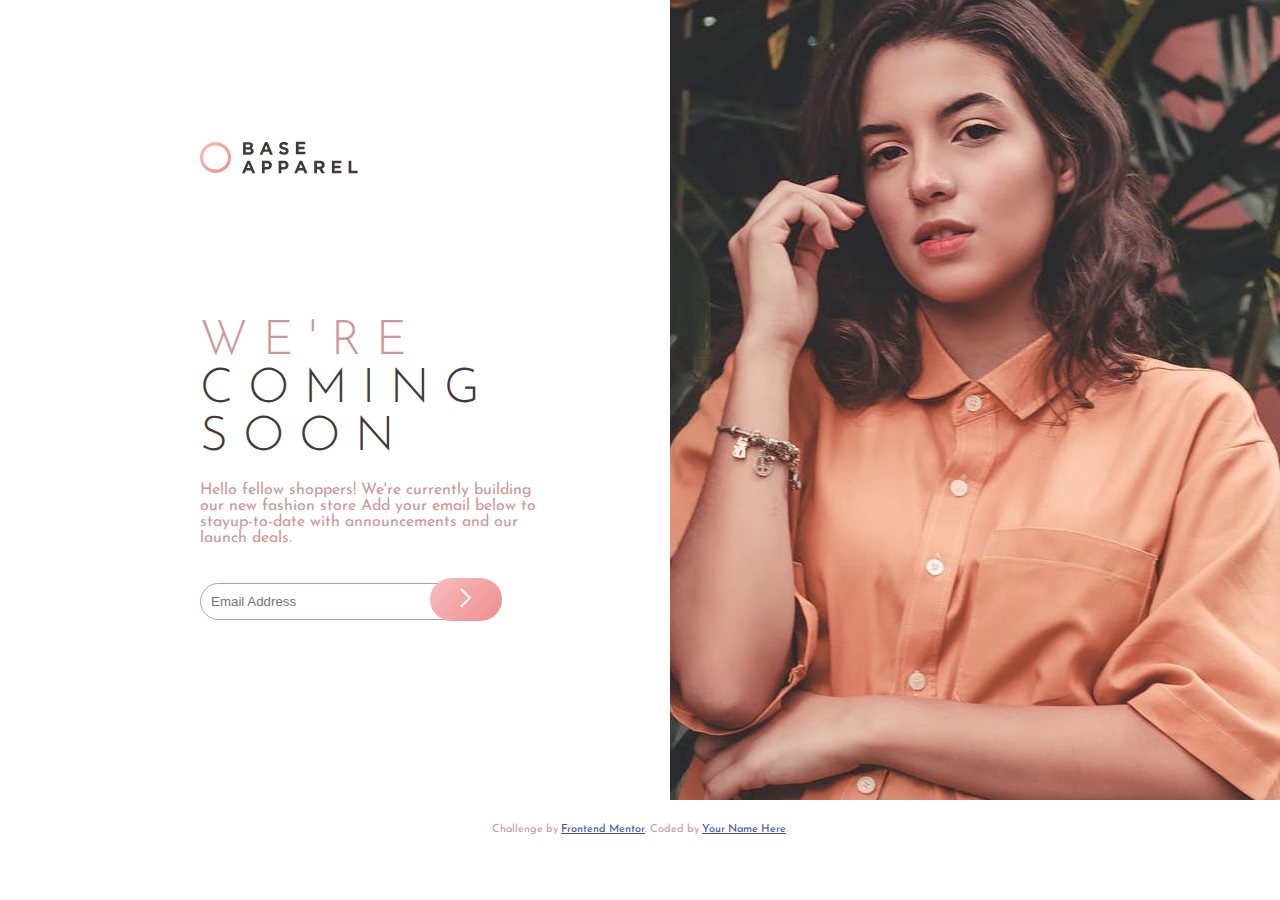
==== base-apparel-coming-soon-master/index.html @ 6a617158 "Add files via upload" ====
<!DOCTYPE html>
<html lang="en">

<head>
  <meta charset="UTF-8">
  <meta name="viewport" content="width=device-width, initial-scale=1.0">

  <link rel="icon" type="image/png" sizes="32x32" href="./images/favicon-32x32.png">
  <link rel="preconnect" href="https://fonts.googleapis.com">
  <link rel="preconnect" href="https://fonts.gstatic.com" crossorigin>
  <link href="https://fonts.googleapis.com/css2?family=Josefin+Sans:ital,wght@0,100..700;1,100..700&display=swap"
    rel="stylesheet">

  <title>Frontend Mentor | Base Apparel coming soon page</title>
  <link rel="stylesheet" href="style.css">
  <style>
    .attribution {
      font-size: 11px;
      text-align: center;
    }

    .attribution a {
      color: hsl(228, 45%, 44%);
    }
  </style>
</head>

<body>
  <div class="hero">
    <div class="info">
      <div class="logo">
        <img src="images/logo.svg" alt="">
      </div>
      <div class="cont">
        <h1>
          W E ' R E
          <span>C O M I N G</span>
          <span>S O O N</span>
        </h1>

        <p>
          Hello fellow shoppers! We're currently building our new <span>fashion store Add your email below to
            stayup-to-date with</span> announcements and our launch deals.
        </p>

      </div>

      <div class="btn-inp">
        <form id="email-form">
          <span  class= "msg-error" style="color: red; opacity:0;">Enter Valid Email!</span>
          <input type="email" required placeholder="Email Address" class="inp" >
          <img src="images/icon-error.svg" alt="" class="error" style="opacity:0;" >
          
          <button class="btn"><img src="images/icon-arrow.svg" alt=""></button>
        </form>
      </div>
    </div>

    <div class="main-img">
      <img src="images/hero-desktop.jpg" alt="" class="first-img">
    </div>
  </div>










  <footer>
    <p class="attribution">
      Challenge by <a href="https://www.frontendmentor.io?ref=challenge" target="_blank">Frontend Mentor</a>.
      Coded by <a href="#">Your Name Here</a>.
    </p>
  </footer>
  <script src="script.js"></script>
</body>

</html>
---- base-apparel-coming-soon-master/style.css ----
* {
    margin: 0;
    padding: 0;
}

body {
    display: flex;
    flex-direction: column;
    font-family: "Josefin Sans", sans-serif;
    font-optical-sizing: auto;
}
.hero{
    display: flex;
    align-items: center;
    justify-content: space-between;
}
.info{
    display: flex;
    flex-direction: column;
    width: 350px;
    padding-left: 300px;
}
.error{
    position: relative;
    top: 7px;
    right: 80px;
}

h1 {
    margin-top: 100px;
    font-size: 3rem;
    font-weight: 300;
    color: hsl(0, 36%, 70%);
}

h1 span {
    color: hsl(0, 6%, 24%);
    display: block;
}

p {
    color: hsl(0, 36%, 70%);
    margin-top: 20px;
}


input {
    padding: 10px 100px 10px 10px;
    border: 1px solid hsl(0, 36%, 70%);
    border-radius: 20px;
}

button {
    padding: 10px 30px 10px 30px;
    border-radius: 30px;
    border: none;
    background: linear-gradient(135deg, hsl(0, 80%, 86%), hsl(0, 74%, 74%));
    z-index:10;
    position: relative;
    top: -42px;
    left: 230px;
    
}
button:hover{
    box-shadow:2px 2px 2px grey;
    padding: 12px 32px 12px 32px;
    margin-top: -1px;
}

.btn-inp {
    display: flex;
    margin-top:20px ;
    height: fit-content;
}
.logo{
    margin-bottom: 40px;
}
.cont{
    align-self: center;
}

@media (max-width:1280px){
    .info{
        padding-left: 200px;
    }
    
}
@media (max-width:884px){
    .info{
        padding-left: 80px;
    }
    .sec-img{
        width: 450px;
    }
    
}
@media (max-width:912px){
    .first-img{
        height: 600px;
    }
}
@media (max-width:1100px){
    .info{
        padding-left: 40px;
    }
}
@media (max-width:768px){
    .hero{
        display: flex;
        flex-direction: column;
        align-items: center;
        justify-content: space-between;
        
    }
    .info{
        padding-left: 40px;
        order:2;
    }
    .logo{
        padding-top: 10px;
       
    }
    .main-img{
        order: 1;
    }
    h1{
        margin-top: 40px;
    }
   
}

@media (max-width:428px){
    .main-img{
        content: url("images/hero-mobile.jpg");
    }
    h1{
        margin-top: 40px;
    }
}
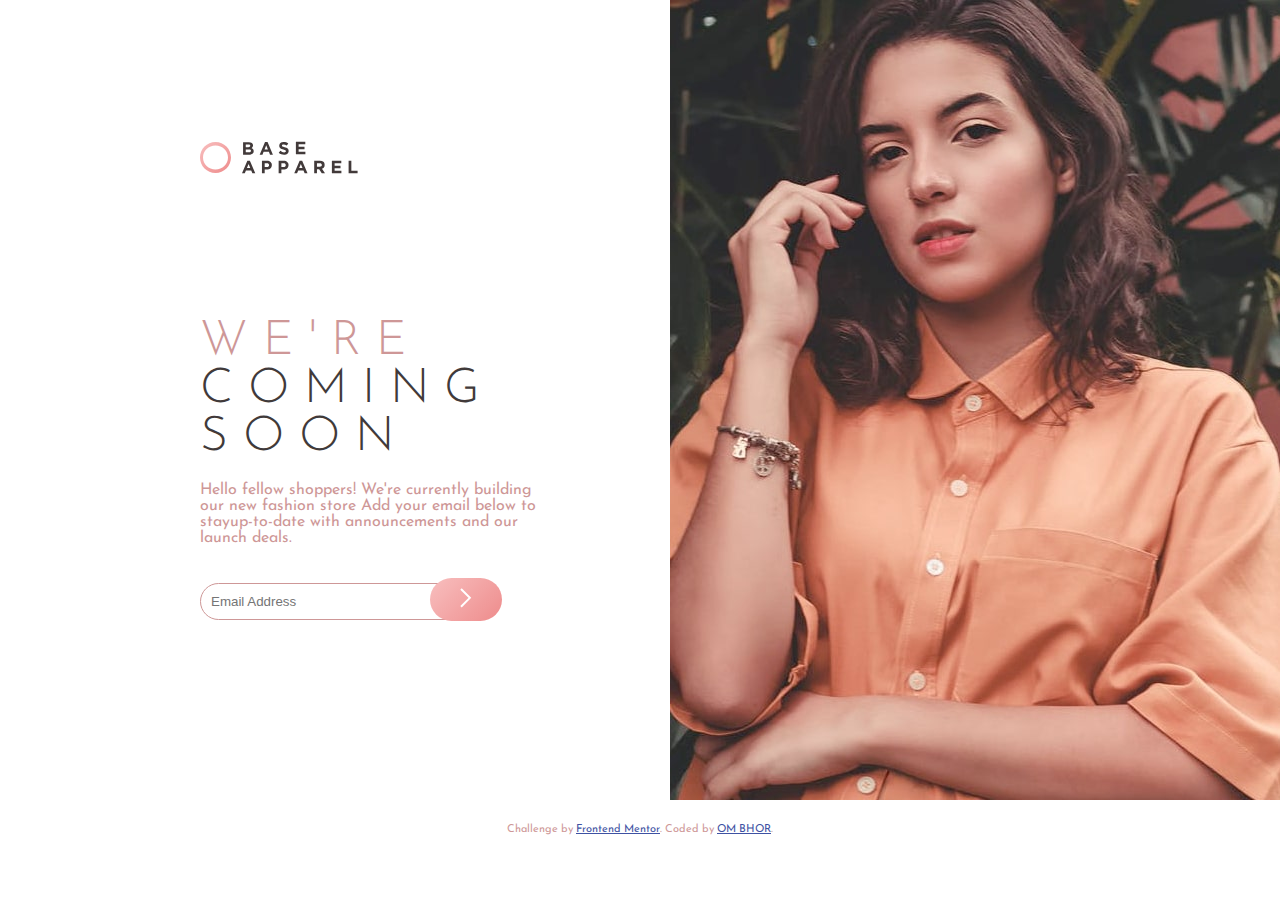
==== commit 1198ce46: "Update index.html" ====
--- a/base-apparel-coming-soon-master/index.html
+++ b/base-apparel-coming-soon-master/index.html
@@ -73,10 +73,10 @@
   <footer>
     <p class="attribution">
       Challenge by <a href="https://www.frontendmentor.io?ref=challenge" target="_blank">Frontend Mentor</a>.
-      Coded by <a href="#">Your Name Here</a>.
+      Coded by <a href="https://www.frontendmentor.io/profile/kenzo0p">OM BHOR</a>.
     </p>
   </footer>
   <script src="script.js"></script>
 </body>
 
-</html>+</html>
